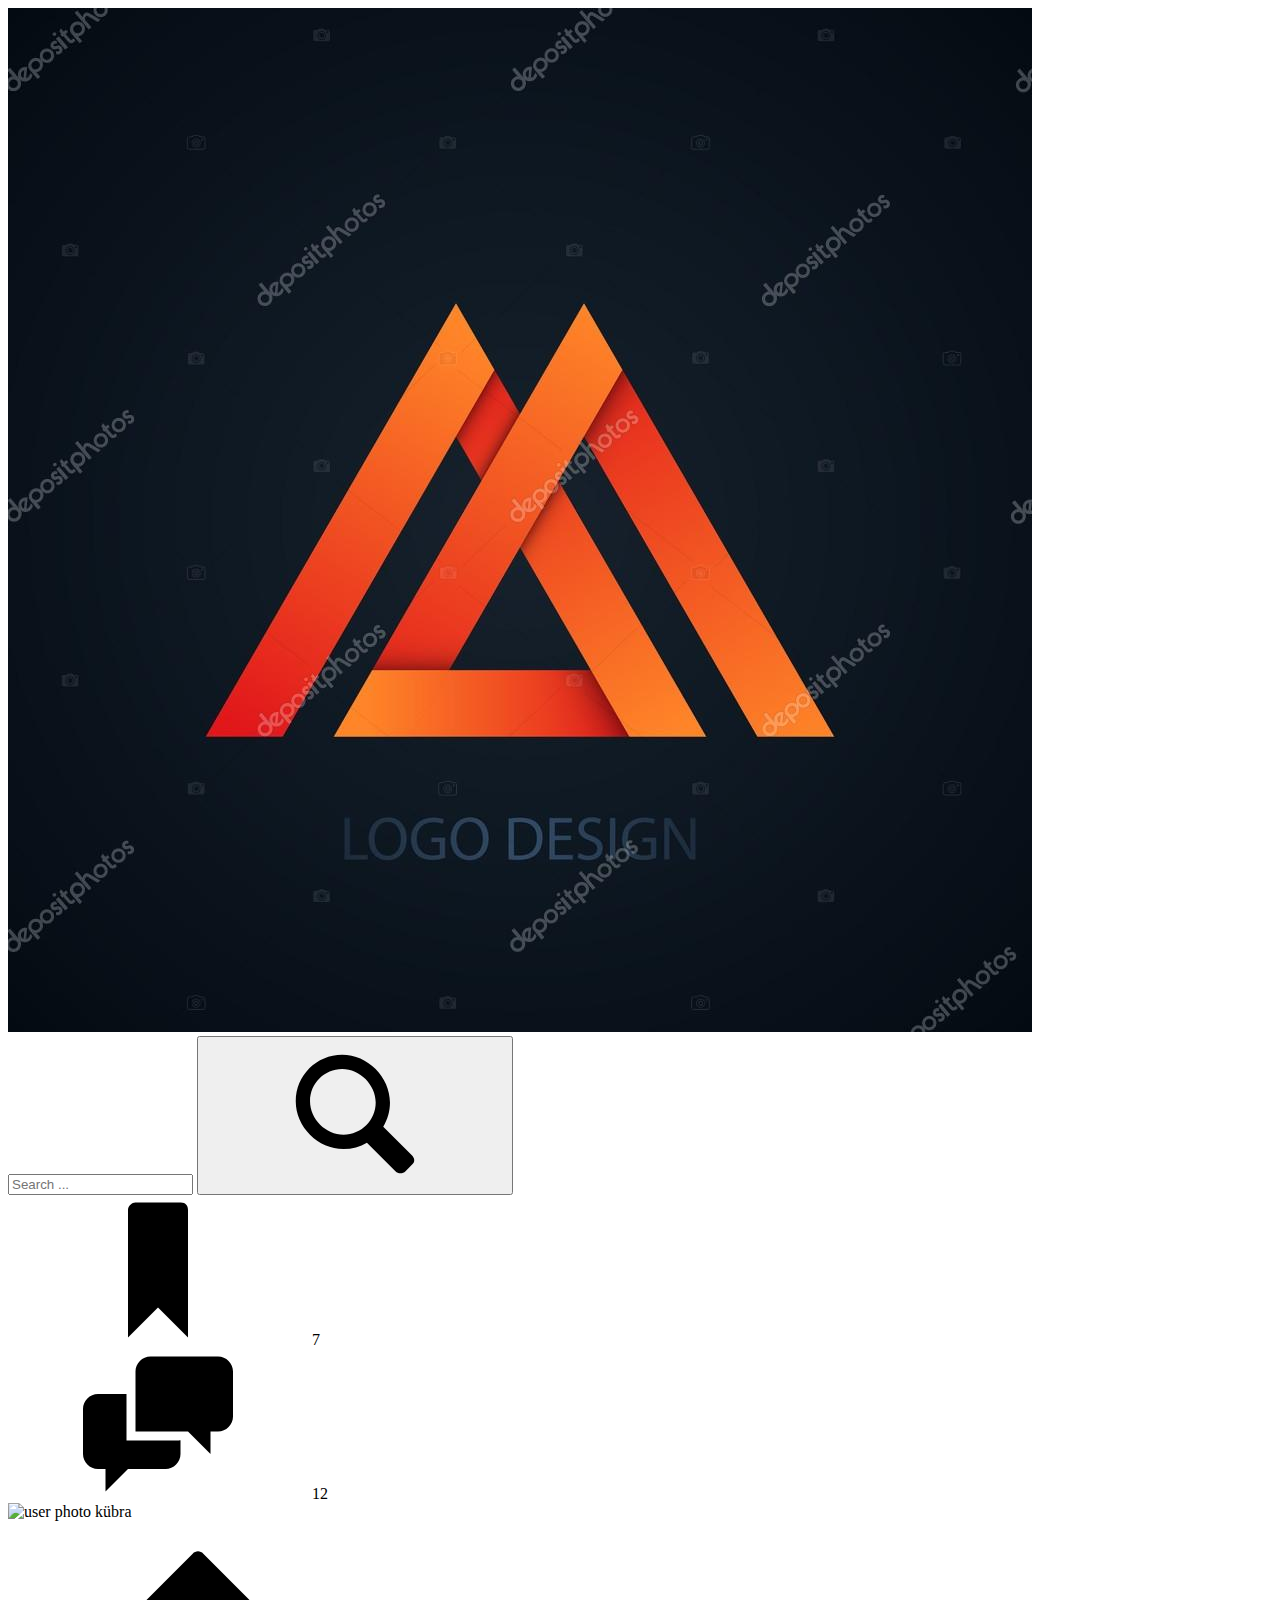
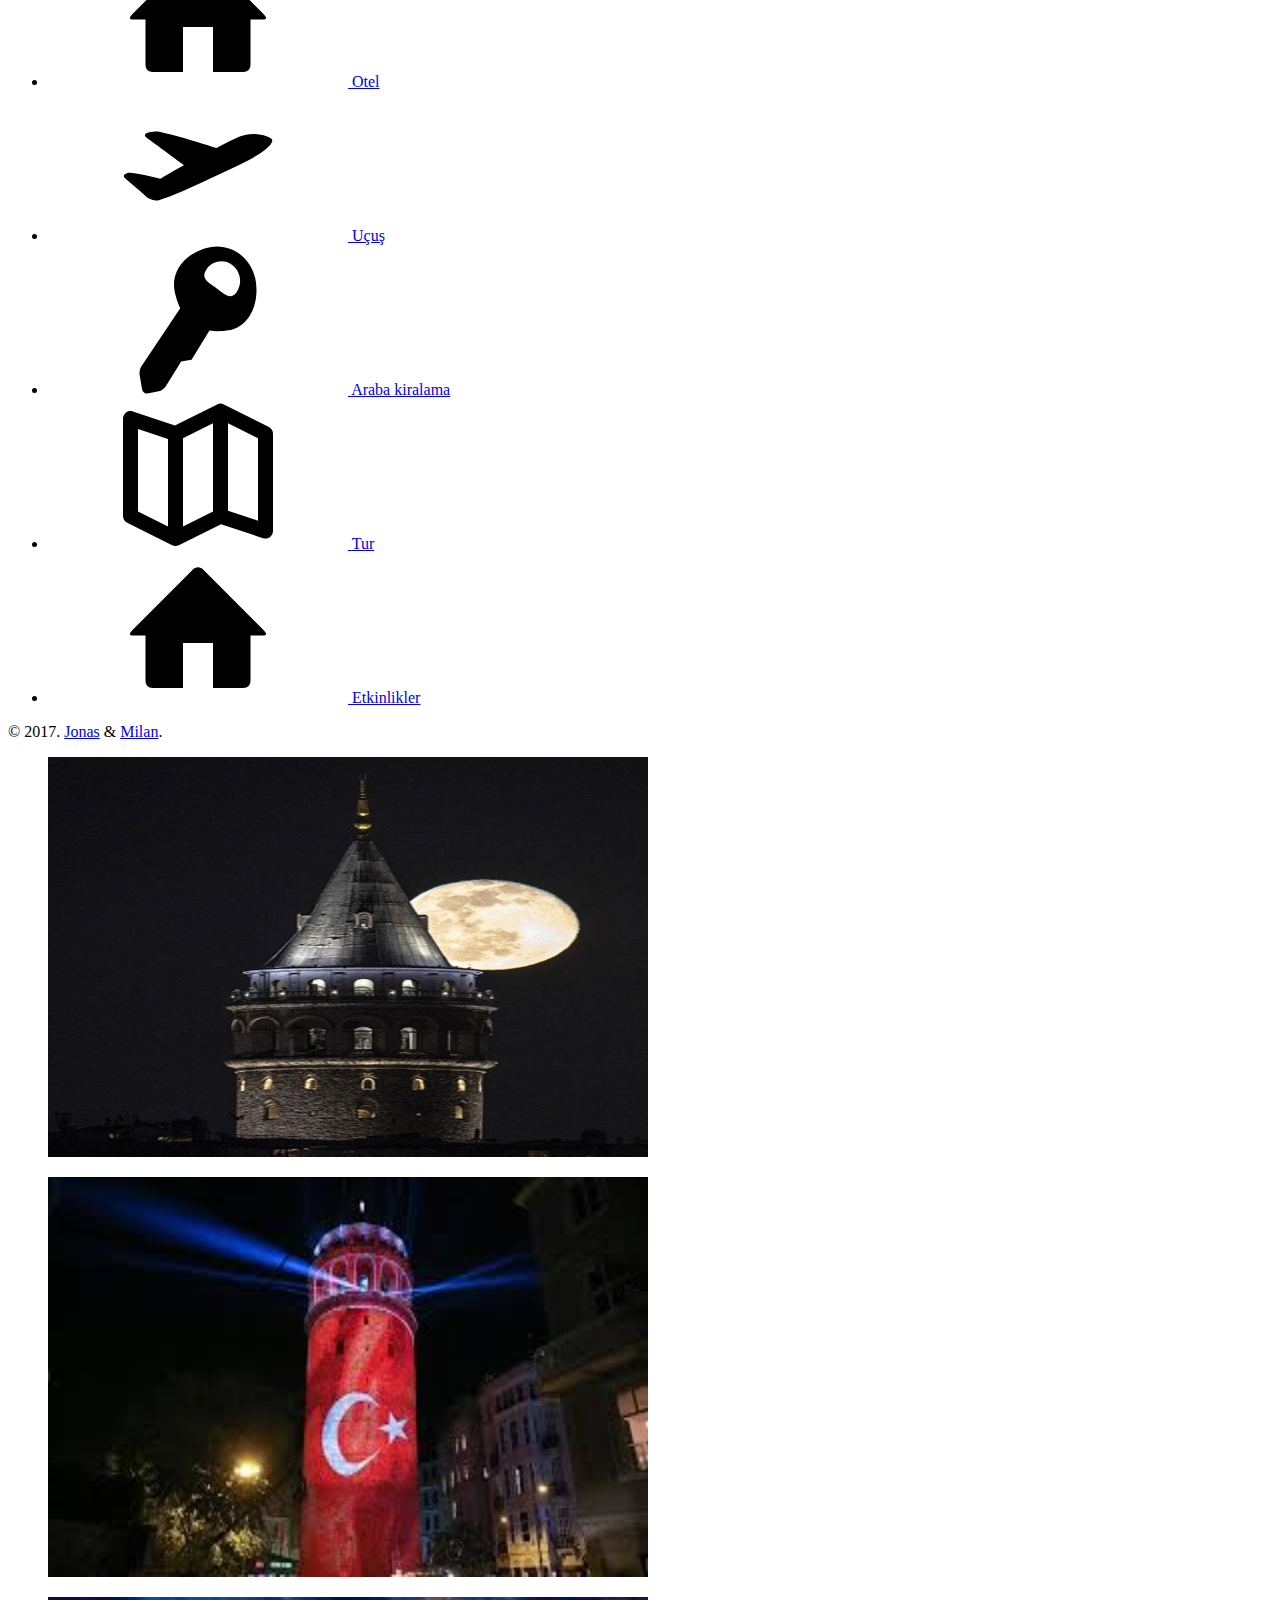
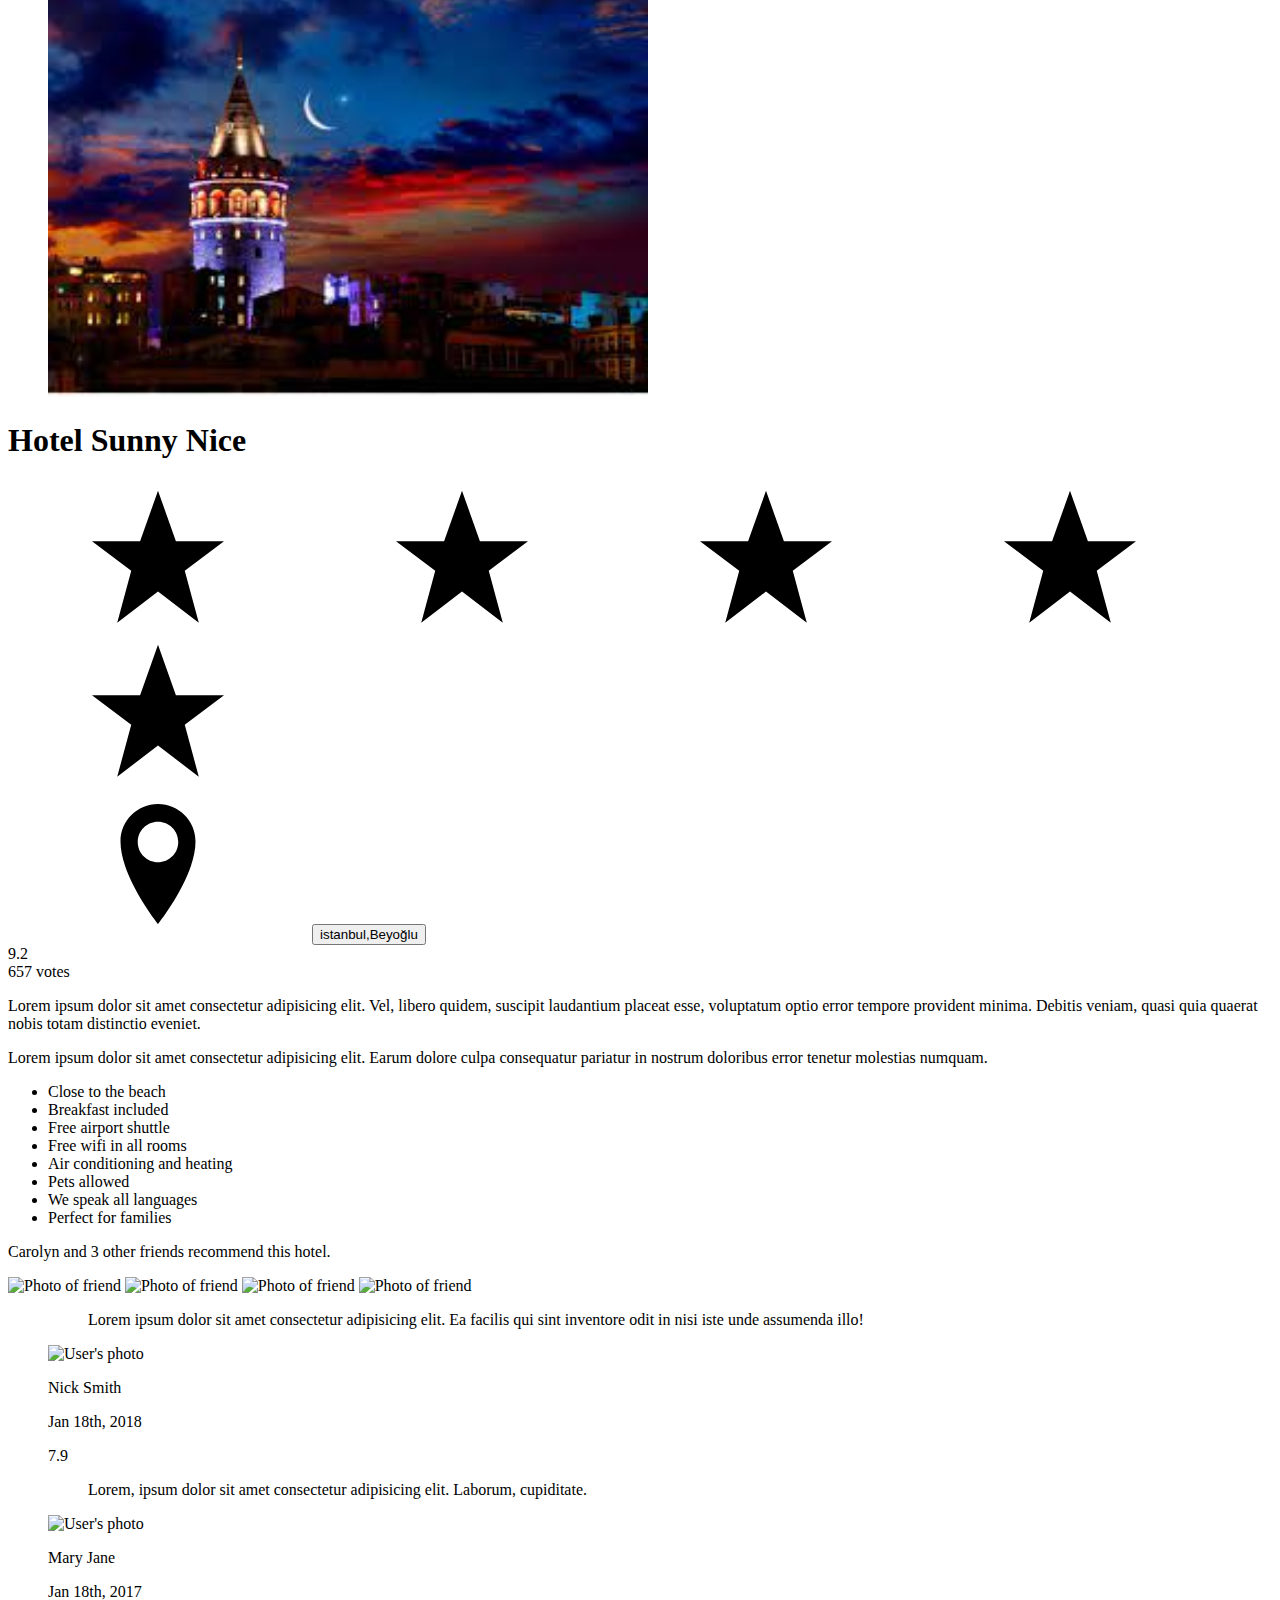
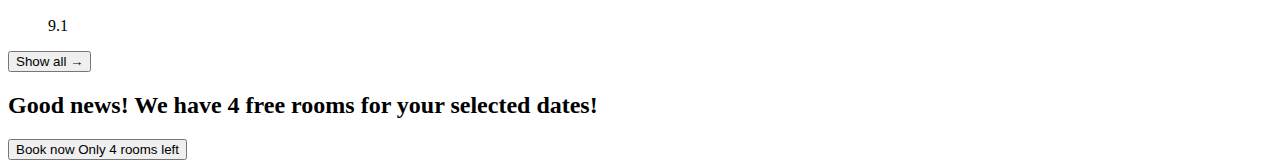
==== etkinlik (2).html @ 610f7f71 "" ====
<!DOCTYPE html>
<html lang="en">
<head>
    <meta charset="UTF-8">
    <meta name="viewport" content="width=device-width, initial-scale=1.0">
    <meta http-equiv="X-UA-Compatible" content="ie=edge">

    <link rel="shortcut icon" type="image/png" href="img/favicon.png">

    <title>Trillo Flexbox Project</title>

    <link href="https://fonts.googleapis.com/css?family=Open+Sans:300,400,600" rel="stylesheet">
    <!-- Dev Stylesheet -->
    <!-- <link rel="stylesheet" href="css/main.css"> -->

    <!-- Production Stylesheet -->
    <link rel="stylesheet" href="css/style.css">
</head>
<body>
    
    <div class="container">

        <header class="header">
            <img src="img/logo3.jpg" alt="trillo app" class="logo">

            <form action="#" class="search">
                <input type="text" class="search__input" placeholder="Search ...">
                <button class="search__button">
                    <svg class="search__icon">
                        <use xlink:href="img/sprite.svg#icon-magnifying-glass"></use>
                    </svg>
                </button>
            </form>

            <nav class="user-nav">
                <div class="user-nav__icon-box">
                    <svg class="user-nav__icon">
                        <use xlink:href="img/sprite.svg#icon-bookmark"></use>
                    </svg>
                    <span class="user-nav__notification">7</span>
                </div>
                <div class="user-nav__icon-box">
                    <svg class="user-nav__icon">
                        <use xlink:href="img/sprite.svg#icon-chat"></use>
                    </svg>
                    <span class="user-nav__notification">12</span>
                </div>

                <div class="user-nav__user">
                    <img src="img/user.jpg" alt="user photo" class="user-nav__user-photo">
                    <span class="user-nav__user-name">kübra</span>
                </div>
            </nav>
        </header>

        <div class="content">
            <nav class="sidebar">
                <ul class="side-nav">
                    <li class="side-nav__item ">
                        <a href="index.html" class="side-nav__link">
                            <svg class="side-nav__icon">
                                <use xlink:href="img/sprite.svg#icon-home"></use>
                            </svg>
                            <span>Otel</span>
                        </a>
                    </li>
                    <li class="side-nav__item">
                        <a href="ucus.html" class="side-nav__link">
                            <svg class="side-nav__icon">
                                <use xlink:href="img/sprite.svg#icon-aircraft-take-off"></use>
                            </svg>
                            <span>Uçuş</span>
                        </a>
                    </li>
                    <li class="side-nav__item">
                        <a href="kirala.html" class="side-nav__link">
                            <svg class="side-nav__icon">
                                <use xlink:href="img/sprite.svg#icon-key"></use>
                            </svg>
                            <span>Araba kiralama</span>
                        </a>
                    </li>
                    <li class="side-nav__item">
                        <a href="tur.html" class="side-nav__link">
                            <svg class="side-nav__icon">
                                <use xlink:href="img/sprite.svg#icon-map"></use>
                            </svg>
                            <span>Tur</span>
                        </a>
                    </li>
                    <li class="side-nav__item side-nav__item--active ">
                        <a href="#" class="side-nav__link">
                            <svg class="side-nav__icon">
                                <use xlink:href="img/sprite.svg#icon-home"></use>
                            </svg>
                            <span>Etkinlikler</span>
                        </a>
                    </li>
                  </ul><!-- side-nav end -->

                <div class="legal">
                    &copy; 2017. <a href="https://codingheroes.io/">Jonas</a> &amp; <a href="https://milanpetrovic.me/">Milan</a>.
                </div>
            </nav>
            <main class="main-view">
                <div class="gallery">
                    <figure class="gallery__item">
                        <img src="img/g9.jpg" alt="Hotel Photo" width="600" height="400" class="gallery__photo">
                    </figure>
                    <figure class="gallery__item">
                        <img src="img/g3.jpg" alt="Hotel Photo" width="600" height="400" class="gallery__photo">
                    </figure>
                    <figure class="gallery__item">
                        <img src="img/g2.jpg" alt="Hotel Photo" width="600" height="400" class="gallery__photo">
                    </figure>
                </div><!-- gallery end -->

                <div class="overview">
                    <h1 class="overview__heading">
                        Hotel Sunny Nice
                    </h1>

                    <div class="overview__stars">
                        <svg class="overview__icon-star">
                            <use xlink:href="img/sprite.svg#icon-star"></use>
                        </svg>
                        <svg class="overview__icon-star">
                            <use xlink:href="img/sprite.svg#icon-star"></use>
                        </svg>
                        <svg class="overview__icon-star">
                            <use xlink:href="img/sprite.svg#icon-star"></use>
                        </svg>
                        <svg class="overview__icon-star">
                            <use xlink:href="img/sprite.svg#icon-star"></use>
                        </svg>
                        <svg class="overview__icon-star">
                            <use xlink:href="img/sprite.svg#icon-star"></use>
                        </svg>
                    </div>

                    <div class="overview__location">
                        <svg class="overview__icon-location">
                            <use xlink:href="img/sprite.svg#icon-location-pin"></use>
                        </svg>
                        <button class="btn-inline">istanbul,Beyoğlu</button>
                    </div>

                    <div class="overview__rating">
                        <div class="overview__rating-average">9.2</div>
                        <div class="overview__rating-count">657 votes</div>
                    </div>
                </div> <!-- overview end -->

                <div class="detail">
                    <div class="description">
                        <p class="description__paragraph"> Lorem ipsum dolor sit amet consectetur adipisicing elit. Vel, libero quidem, suscipit laudantium placeat esse, voluptatum optio error tempore provident minima. Debitis veniam, quasi quia quaerat nobis totam distinctio eveniet.</p>

                        <p class="description__paragraph">Lorem ipsum dolor sit amet consectetur adipisicing elit. Earum dolore culpa consequatur pariatur in nostrum doloribus error tenetur molestias numquam.</p>

                        <ul class="description__list">
                            <li class="description__list-item">Close to the beach</li>
                            <li class="description__list-item">Breakfast included</li>
                            <li class="description__list-item">Free airport shuttle</li>
                            <li class="description__list-item">Free wifi in all rooms</li>
                            <li class="description__list-item">Air conditioning and heating</li>
                            <li class="description__list-item">Pets allowed</li>
                            <li class="description__list-item">We speak all languages</li>
                            <li class="description__list-item">Perfect for families</li>
                        </ul>

                        <div class="description__recommend">
                            <p class="description__recommend-count">
                                Carolyn and 3 other friends recommend this hotel.
                            </p>
                            <div class="description__recommend-friends">
                                <img src="img/user-3.jpg" alt="Photo of friend" class="description__recommend-photo">
                                <img src="img/user-4.jpg" alt="Photo of friend" class="description__recommend-photo">
                                <img src="img/user-5.jpg" alt="Photo of friend" class="description__recommend-photo">
                                <img src="img/user-6.jpg" alt="Photo of friend" class="description__recommend-photo">
                            </div>
                        </div>
                    </div>

                    <div class="user-reviews">
                        <figure class="review">
                            <blockquote class="review__text">
                                Lorem ipsum dolor sit amet consectetur adipisicing elit. Ea facilis qui sint inventore odit in nisi iste unde assumenda illo!
                            </blockquote>
                            <figcaption class="review__author">
                                <img src="img/user-1.jpg" alt="User's photo" class="review__photo">
                                <div class="review__author-box">
                                    <p class="review__author-name">Nick Smith</p>
                                    <p class="review__author-date">Jan 18th, 2018</p>
                                </div>
                                <div class="review__rating">7.9</div>
                            </figcaption>
                        </figure>

                        <figure class="review">
                            <blockquote class="review__text">
                                Lorem, ipsum dolor sit amet consectetur adipisicing elit. Laborum, cupiditate.
                            </blockquote>
                            <figcaption class="review__author">
                                <img src="img/user-2.jpg" alt="User's photo" class="review__photo">
                                <div class="review__author-box">
                                    <p class="review__author-name">Mary Jane</p>
                                    <p class="review__author-date">Jan 18th, 2017</p>
                                </div>
                                <div class="review__rating">9.1</div>
                            </figcaption>
                        </figure>

                        <button class="btn-inline">Show all <span>&rarr;</span></button>
                    </div>
                </div> <!-- detail end -->

                <div class="cta">
                    <h2 class="cta__heading">
                        Good news! We have 4 free rooms for your selected dates!
                    </h2>
                    <button class="btn">
                        <span class="btn__visible">Book now</span>
                        <span class="btn__hidden">Only 4 rooms left</span>
                    </button>
                </div>
            </main>
        </div>

    </div>

</body>
</html>
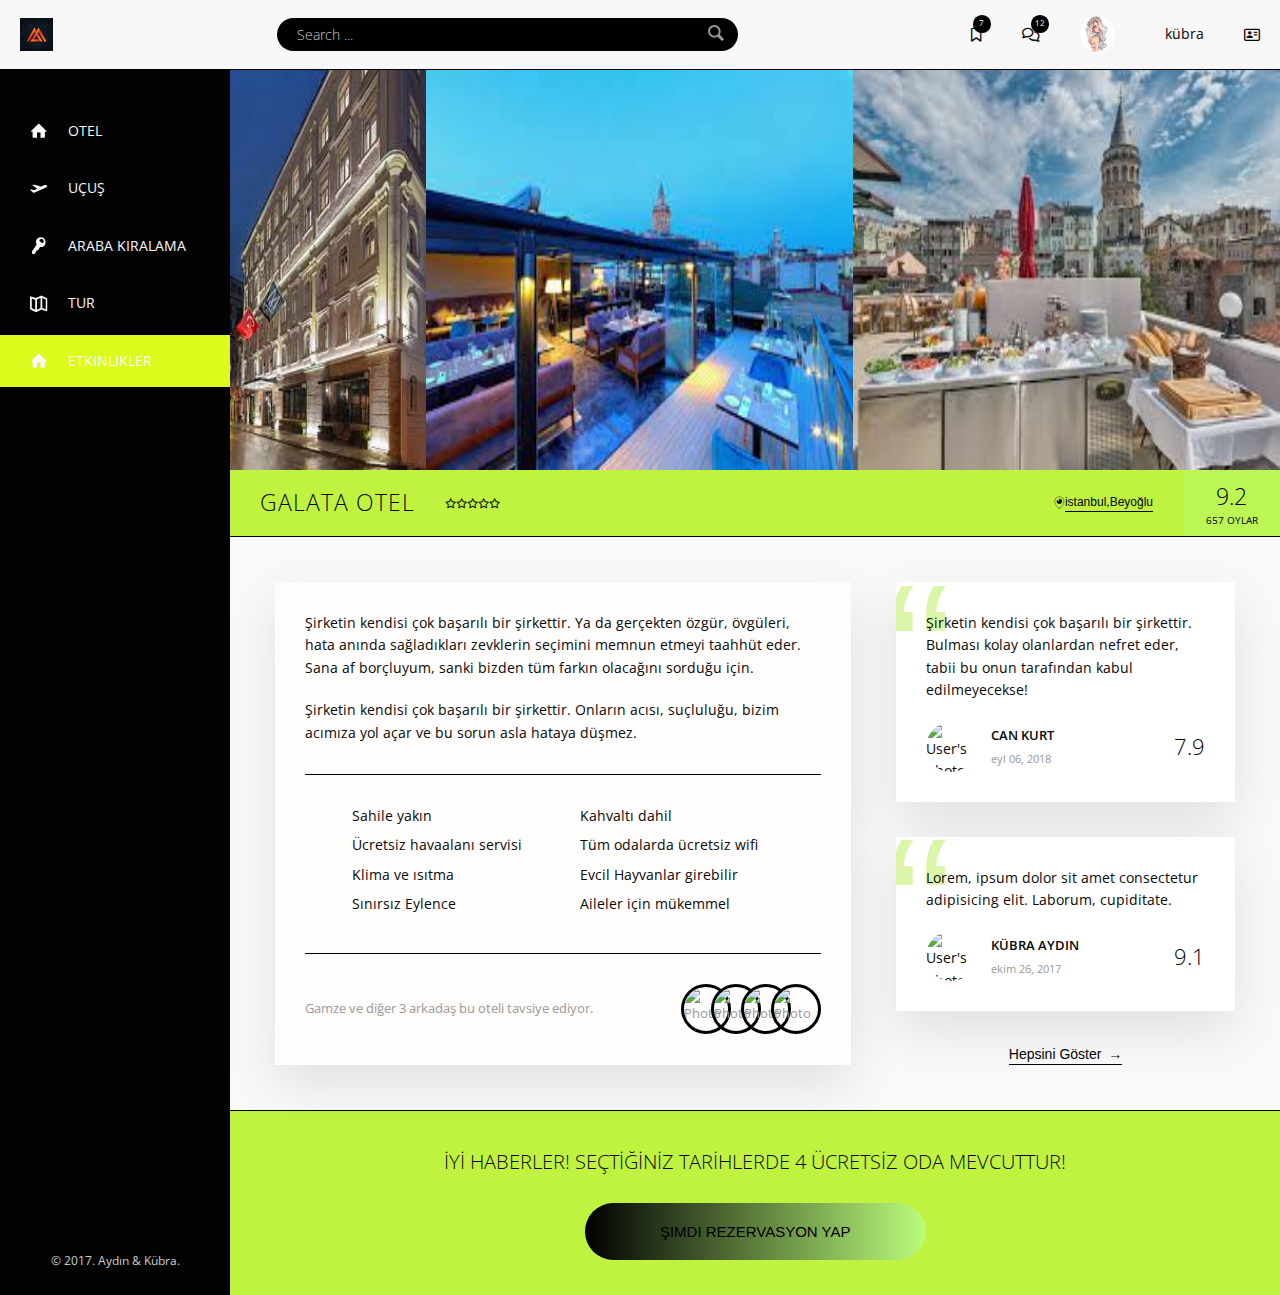
==== commit d95a69b2: "bastan yapıldı" ====
--- a/etkinlik (2).html
+++ b/etkinlik (2).html
@@ -4,6 +4,8 @@
     <meta charset="UTF-8">
     <meta name="viewport" content="width=device-width, initial-scale=1.0">
     <meta http-equiv="X-UA-Compatible" content="ie=edge">
+    <link rel="stylesheet" href="https://cdnjs.cloudflare.com/ajax/libs/font-awesome/6.1.2/css/all.min.css" />
+    <link rel="stylesheet" href="https://cdnjs.cloudflare.com/ajax/libs/font-awesome/6.1.2/css/all.min.css" />
 
     <link rel="shortcut icon" type="image/png" href="img/favicon.png">
 
@@ -32,23 +34,24 @@
                 </button>
             </form>
 
+           
             <nav class="user-nav">
                 <div class="user-nav__icon-box">
-                    <svg class="user-nav__icon">
-                        <use xlink:href="img/sprite.svg#icon-bookmark"></use>
-                    </svg>
-                    <span class="user-nav__notification">7</span>
+                    <i class="fa-regular fa-bookmark"></i>
+                      <span class="user-nav__notification">7</span>
+                    </svg>
+                   
                 </div>
                 <div class="user-nav__icon-box">
-                    <svg class="user-nav__icon">
-                        <use xlink:href="img/sprite.svg#icon-chat"></use>
-                    </svg>
-                    <span class="user-nav__notification">12</span>
-                </div>
-
-                <div class="user-nav__user">
-                    <img src="img/user.jpg" alt="user photo" class="user-nav__user-photo">
-                    <span class="user-nav__user-name">kübra</span>
+                    <i class="fa-regular fa-comments"></i>
+                       <span class="user-nav__notification">12</span>
+                    </svg>
+                    
+                </div>
+
+                
+                    <img src="img/r55.jpg" alt="user photo" class="user-nav__user-photo">
+                    <span class="user-nav__user-name">kübra</span> <i class="fa-regular fa-address-card"></i>
                 </div>
             </nav>
         </header>
@@ -99,78 +102,73 @@
                   </ul><!-- side-nav end -->
 
                 <div class="legal">
-                    &copy; 2017. <a href="https://codingheroes.io/">Jonas</a> &amp; <a href="https://milanpetrovic.me/">Milan</a>.
+                    &copy; 2017. <a href="https://codingheroes.io/">Aydın</a> &amp; <a href="https://milanpetrovic.me/">Kübra</a>.
                 </div>
             </nav>
             <main class="main-view">
                 <div class="gallery">
                     <figure class="gallery__item">
-                        <img src="img/g9.jpg" alt="Hotel Photo" width="600" height="400" class="gallery__photo">
+                        <img src="img/p2.jpg" alt="Hotel Photo" width="600" height="400" class="gallery__photo">
                     </figure>
                     <figure class="gallery__item">
-                        <img src="img/g3.jpg" alt="Hotel Photo" width="600" height="400" class="gallery__photo">
+                        <img src="img/p3.jpg" alt="Hotel Photo" width="600" height="400" class="gallery__photo">
                     </figure>
                     <figure class="gallery__item">
-                        <img src="img/g2.jpg" alt="Hotel Photo" width="600" height="400" class="gallery__photo">
+                        <img src="img/p5.jpg" alt="Hotel Photo" width="600" height="400" class="gallery__photo">
                     </figure>
                 </div><!-- gallery end -->
 
                 <div class="overview">
                     <h1 class="overview__heading">
-                        Hotel Sunny Nice
+                      Galata Otel
                     </h1>
 
                     <div class="overview__stars">
-                        <svg class="overview__icon-star">
-                            <use xlink:href="img/sprite.svg#icon-star"></use>
-                        </svg>
-                        <svg class="overview__icon-star">
-                            <use xlink:href="img/sprite.svg#icon-star"></use>
-                        </svg>
-                        <svg class="overview__icon-star">
-                            <use xlink:href="img/sprite.svg#icon-star"></use>
-                        </svg>
-                        <svg class="overview__icon-star">
-                            <use xlink:href="img/sprite.svg#icon-star"></use>
-                        </svg>
-                        <svg class="overview__icon-star">
-                            <use xlink:href="img/sprite.svg#icon-star"></use>
-                        </svg>
-                    </div>
-
-                    <div class="overview__location">
-                        <svg class="overview__icon-location">
-                            <use xlink:href="img/sprite.svg#icon-location-pin"></use>
-                        </svg>
+                        <use class="fa-regular fa-star"></use>
+                    </svg>
+                        <use class="fa-regular fa-star"></use>
+                    </svg>
+                        <use class="fa-regular fa-star"></use>
+                    </svg>
+                        <use class="fa-regular fa-star"></use>
+                    </svg>
+                     <use class="fa-regular fa-star"></use>
+                    </svg>
+                </div>
+                
+                <div class="overview__location">
+                    <i class="fa-brands fa-periscope"></i>
+                        <use xlink:href="img/sprite.svg#icon-location-pin"></use>
+                </svg>
                         <button class="btn-inline">istanbul,Beyoğlu</button>
                     </div>
 
                     <div class="overview__rating">
                         <div class="overview__rating-average">9.2</div>
-                        <div class="overview__rating-count">657 votes</div>
+                        <div class="overview__rating-count">657 Oylar</div>
                     </div>
                 </div> <!-- overview end -->
 
                 <div class="detail">
                     <div class="description">
-                        <p class="description__paragraph"> Lorem ipsum dolor sit amet consectetur adipisicing elit. Vel, libero quidem, suscipit laudantium placeat esse, voluptatum optio error tempore provident minima. Debitis veniam, quasi quia quaerat nobis totam distinctio eveniet.</p>
-
-                        <p class="description__paragraph">Lorem ipsum dolor sit amet consectetur adipisicing elit. Earum dolore culpa consequatur pariatur in nostrum doloribus error tenetur molestias numquam.</p>
+                        <p class="description__paragraph"> Şirketin kendisi çok başarılı bir şirkettir. Ya da gerçekten özgür, övgüleri, hata anında sağladıkları zevklerin seçimini memnun etmeyi taahhüt eder. Sana af borçluyum, sanki bizden tüm farkın olacağını sorduğu için.
+
+                        <p class="description__paragraph">Şirketin kendisi çok başarılı bir şirkettir. Onların acısı, suçluluğu, bizim acımıza yol açar ve bu sorun asla hataya düşmez.</p>
 
                         <ul class="description__list">
-                            <li class="description__list-item">Close to the beach</li>
-                            <li class="description__list-item">Breakfast included</li>
-                            <li class="description__list-item">Free airport shuttle</li>
-                            <li class="description__list-item">Free wifi in all rooms</li>
-                            <li class="description__list-item">Air conditioning and heating</li>
-                            <li class="description__list-item">Pets allowed</li>
-                            <li class="description__list-item">We speak all languages</li>
-                            <li class="description__list-item">Perfect for families</li>
+                            <li class="description__list-item">Sahile yakın</li>
+                            <li class="description__list-item">Kahvaltı dahil</li>
+                            <li class="description__list-item">Ücretsiz havaalanı servisi</li>
+                            <li class="description__list-item">Tüm odalarda ücretsiz wifi</li>
+                            <li class="description__list-item">Klima ve ısıtma</li>
+                            <li class="description__list-item">Evcil Hayvanlar girebilir</li>
+                            <li class="description__list-item">Sınırsız Eylence</li>
+                            <li class="description__list-item">Aileler için mükemmel</li>
                         </ul>
 
                         <div class="description__recommend">
                             <p class="description__recommend-count">
-                                Carolyn and 3 other friends recommend this hotel.
+                                Gamze ve diğer 3 arkadaş bu oteli tavsiye ediyor.
                             </p>
                             <div class="description__recommend-friends">
                                 <img src="img/user-3.jpg" alt="Photo of friend" class="description__recommend-photo">
@@ -184,13 +182,13 @@
                     <div class="user-reviews">
                         <figure class="review">
                             <blockquote class="review__text">
-                                Lorem ipsum dolor sit amet consectetur adipisicing elit. Ea facilis qui sint inventore odit in nisi iste unde assumenda illo!
+                                Şirketin kendisi çok başarılı bir şirkettir. Bulması kolay olanlardan nefret eder, tabii bu onun tarafından kabul edilmeyecekse!  
                             </blockquote>
                             <figcaption class="review__author">
                                 <img src="img/user-1.jpg" alt="User's photo" class="review__photo">
                                 <div class="review__author-box">
-                                    <p class="review__author-name">Nick Smith</p>
-                                    <p class="review__author-date">Jan 18th, 2018</p>
+                                    <p class="review__author-name">Can Kurt</p>
+                                    <p class="review__author-date">eyl 06, 2018</p>
                                 </div>
                                 <div class="review__rating">7.9</div>
                             </figcaption>
@@ -203,24 +201,24 @@
                             <figcaption class="review__author">
                                 <img src="img/user-2.jpg" alt="User's photo" class="review__photo">
                                 <div class="review__author-box">
-                                    <p class="review__author-name">Mary Jane</p>
-                                    <p class="review__author-date">Jan 18th, 2017</p>
+                                    <p class="review__author-name">Kübra Aydın</p>
+                                    <p class="review__author-date">ekim 26, 2017</p>
                                 </div>
                                 <div class="review__rating">9.1</div>
                             </figcaption>
                         </figure>
 
-                        <button class="btn-inline">Show all <span>&rarr;</span></button>
+                        <button class="btn-inline">Hepsini Göster <span>&rarr;</span></button>
                     </div>
                 </div> <!-- detail end -->
 
                 <div class="cta">
                     <h2 class="cta__heading">
-                        Good news! We have 4 free rooms for your selected dates!
+                        İYİ HABERLER! SEÇTİĞİNİZ TARİHLERDE 4 ÜCRETSİZ ODA MEVCUTTUR!
                     </h2>
                     <button class="btn">
-                        <span class="btn__visible">Book now</span>
-                        <span class="btn__hidden">Only 4 rooms left</span>
+                        <span class="btn__visible">Şimdi rezervasyon yap</span>
+                        <span class="btn__hidden">Sadece 4 oda kaldı</span>
                     </button>
                 </div>
             </main>
--- a/css/style.css
+++ b/css/style.css
@@ -0,0 +1 @@
+@-webkit-keyframes pulsate{0%{-webkit-transform:scale(1);transform:scale(1);-webkit-box-shadow:none;box-shadow:none}50%{-webkit-transform:scale(1.05);transform:scale(1.05);-webkit-box-shadow:0 1rem 4rem rgb(245, 153, 153);box-shadow:0 1rem 4rem rgba(0, 0, 0, 0.981)}100%{-webkit-transform:scale(1);transform:scale(1);-webkit-box-shadow:none;box-shadow:none}}@keyframes pulsate{0%{-webkit-transform:scale(1);transform:scale(1);-webkit-box-shadow:none;box-shadow:none}50%{-webkit-transform:scale(1.05);transform:scale(1.05);-webkit-box-shadow:0 1rem 4rem rgb(221, 133, 133);box-shadow:0 1rem 4rem rgba(237, 118, 172, 0.25)}100%{-webkit-transform:scale(1);transform:scale(1);-webkit-box-shadow:none;box-shadow:none}}*,*:before,*:after{-webkit-box-sizing:inherit;box-sizing:inherit;padding:0;margin:0}html{-webkit-box-sizing:border-box;box-sizing:border-box;font-size:62.5%}@media only screen and (max-width: 68.75em){html{font-size:50%}}body{font-family:'Open Sans', sans-serif;font-weight:400;line-height:1.6;color:rgb(8, 8, 8);background-image:-webkit-gradient(linear, left top, right bottom, from(rgb(0, 0, 0)), to(#c4fe59));background-image:linear-gradient(to right bottom, rgba(0, 0, 0, 0.655) #000000c3);background-size:cover;background-repeat:no-repeat;min-height:100vh}.btn-inline{border:none;color:#040404;font-size:inherit;border-bottom:1px solid currentColor;padding-bottom:2px;display:inline-block;background-color:transparent;cursor:pointer;-webkit-transition:all .2s ease-out;transition:all .2s ease-out}.btn-inline span{margin-left:3px;-webkit-transition:margin-left .2s ease-out;transition:margin-left .2s ease-out}.btn-inline:hover{color:rgb(249, 249, 38)}.btn-inline:hover span{margin-left:8px}.btn-inline:focus{outline:none;-webkit-animation:pulsate 1s infinite;animation:pulsate 1s infinite}.btn{font-size:1.5rem;font-weight:300;text-transform:uppercase;border-radius:10rem;border:none;background-image:-webkit-gradient(linear, left top, right top, from(rgb(225, 243, 63)), to(#d7fe4b));background-image:linear-gradient(to right, rgb(0, 0, 0), #bbfd7a);color:rgb(0, 0, 0);position:relative;overflow:hidden;cursor:pointer}.btn>*{display:inline-block;height:100%;width:100%;-webkit-transition:all .2s ease-out;transition:all .2s ease-out}.btn__visible{padding:2rem 7.5rem}.btn__hidden{padding:2rem 0;position:absolute;left:0;top:-100%}.btn:hover{background-image:-webkit-gradient(linear, right top, left top, from(rgb(236, 255, 67)), to(#d8f119));background-image:linear-gradient(to left, rgb(0, 0, 0), #b5f154)}.btn:hover .btn__visible{-webkit-transform:translateY(100%);transform:translateY(100%)}.btn:hover .btn__hidden{top:0}.btn:focus{outline:none;-webkit-animation:pulsate 1s infinite;animation:pulsate 1s infinite}.cta{padding:3.5rem 0;text-align:center}@media only screen and (max-width: 56.25em){.cta{padding:2.5rem 0}}.cta__heading{font-size:2rem;font-weight:300;text-transform:uppercase;margin-bottom:2.5rem}.description{background-color:rgb(255, 252, 252);-webkit-box-shadow:0 2rem 5rem rgb(229, 112, 233);box-shadow:0 2rem 5rem rgba(0, 0, 0, 0.1);padding:3rem;-webkit-box-flex:0;-ms-flex:0 0 60%;flex:0 0 60%;margin-right:4.5rem;font-size:1.4rem}@media only screen and (max-width: 56.25em){.description{padding:2rem;margin-right:3rem}}@media only screen and (max-width: 37.5em){.description{margin-right:0;margin-bottom:3rem}}.description__paragraph:not(:last-of-type){margin-bottom:2rem}.description__list{list-style:none;margin:3rem 0;padding:3rem;border-top:1px solid #000000;border-bottom:1px solid #000000;display:-webkit-box;display:-ms-flexbox;display:flex;-ms-flex-wrap:wrap;flex-wrap:wrap}.description__list-item{-webkit-box-flex:0;-ms-flex:0 0 50%;flex:0 0 50%;margin-bottom:.7rem}@media only screen and (max-width: 31.25em){.description__list-item{-webkit-box-flex:0;-ms-flex:0 0 100%;flex:0 0 100%}}.description__list-item::before{content:"";display:inline-block;height:1rem;width:1rem;margin-right:.7rem;background-image:url(../img/chevron-thin-right.svg);background-size:cover}@supports (-webkit-mask-image: url()) or (mask-image: url()){.description__list-item::before{background-color:#e7fb34;-webkit-mask-image:url(../img/chevron-thin-right.svg);-webkit-mask-size:cover;mask-image:url(../img/chevron-thin-right.svg);mask-size:cover;background-image:none}}.description__recommend{font-size:1.3rem;color:#999;display:-webkit-box;display:-ms-flexbox;display:flex;-webkit-box-align:center;-ms-flex-align:center;align-items:center}.description__recommend-count{margin-right:auto}.description__recommend-friends{display:-webkit-box;display:-ms-flexbox;display:flex}.description__recommend-photo{height:5rem;width:5rem;border-radius:50%;border:3px solid rgb(0, 0, 0)}.description__recommend-photo:not(:last-child){margin-right:-2rem}.gallery{display:-webkit-box;display:-ms-flexbox;display:flex}.gallery__photo{width:100%;display:block}.legal{font-size:1.2rem;text-align:center;padding:2.5rem}@media only screen and (max-width: 56.25em){.legal{display:none}}.legal,.legal a{color:#ccc}.legal a{display:inline-block;text-decoration:none;-webkit-transition:.2s all ease-out;transition:.2s all ease-out}.legal a:hover{color:rgb(220, 123, 239)}.logo{height:3.25rem;margin-left:2rem}.overview{display:-webkit-box;display:-ms-flexbox;display:flex;-webkit-box-align:center;-ms-flex-align:center;align-items:center;border-bottom:1px solid #000000}.overview__heading{font-size:2.25rem;text-transform:uppercase;font-weight:300;letter-spacing:1px;padding:1.5rem 3rem}@media only screen and (max-width: 37.5em){.overview__heading{font-size:1.8rem;padding:1.25rem 2rem}}.overview__stars{margin-right:auto;display:-webkit-box;display:-ms-flexbox;display:flex}.overview__icon-star,.overview__icon-location{width:1.75rem;height:1.75rem;fill:#000000}.overview__location{font-size:1.2rem;display:-webkit-box;display:-ms-flexbox;display:flex;-webkit-box-align:center;-ms-flex-align:center;align-items:center}.overview__icon-location{margin-right:.5rem}.overview__rating{background-color:#bbf655;color:rgb(0, 0, 0);-ms-flex-item-align:stretch;align-self:stretch;margin-left:3rem;padding:0 2.25rem;display:-webkit-box;display:-ms-flexbox;display:flex;-webkit-box-orient:vertical;-webkit-box-direction:normal;-ms-flex-direction:column;flex-direction:column;-webkit-box-pack:center;-ms-flex-pack:center;justify-content:center;-webkit-box-align:center;-ms-flex-align:center;align-items:center}@media only screen and (max-width: 37.5em){.overview__rating{padding:0 1.5rem}}.overview__rating-average{font-size:2.25rem;font-weight:300;margin-bottom:-3px}@media only screen and (max-width: 37.5em){.overview__rating-average{font-size:1.8rem}}.overview__rating-count{font-size:1rem;text-transform:uppercase}@media only screen and (max-width: 37.5em){.overview__rating-count{font-size:.8rem}}.search{-webkit-box-flex:0;-ms-flex:0 0 40%;flex:0 0 40%;display:-webkit-box;display:-ms-flexbox;display:flex;-webkit-box-align:center;-ms-flex-align:center;align-items:center;-webkit-box-pack:center;-ms-flex-pack:center;justify-content:center}@media only screen and (max-width: 31.25em){.search{-webkit-box-ordinal-group:2;-ms-flex-order:1;order:1;-webkit-box-flex:0;-ms-flex:0 0 100%;flex:0 0 100%;background-color:#000000}}.search__input{font-family:inherit;font-size:inherit;color:inherit;background-color:#000000;border:none;padding:.7rem 2rem;border-radius:10rem;width:90%;margin-right:-3.25rem;-webkit-transition:all .2s ease-out;transition:all .2s ease-out}.search__input:focus{outline:none;width:100%;background-color:#d37979}.search__input::-webkit-input-placeholder{font-weight:100;color:#ccc}.search__input:focus+.search__button{background-color:#f0eeee}.search__button{border:none;background-color:#000000}.search__button:focus{outline:none}.search__button:active{-webkit-transform:translateY(2px);transform:translateY(2px)}.search__icon{height:2rem;width:2rem;fill:#999}.side-nav{font-size:1.4rem;list-style:none;margin-top:3.5rem}@media only screen and (max-width: 56.25em){.side-nav{display:-webkit-box;display:-ms-flexbox;display:flex;margin:0}}.side-nav__item{position:relative}@media only screen and (max-width: 56.25em){.side-nav__item{-webkit-box-flex:1;-ms-flex:1;flex:1}}.side-nav__item:not(:last-child){margin-bottom:.5rem}@media only screen and (max-width: 56.25em){.side-nav__item:not(:last-child){margin-bottom:0}}.side-nav__item::before{content:"";position:absolute;top:0;left:0;height:100%;width:3px;background-color:#dcfa1c;-webkit-transform:scaleY(0);transform:scaleY(0);-webkit-transition:width 0.4s cubic-bezier(1, 0, 0, 1) 0.2s,background-color 0.1s,-webkit-transform 0.2s ease-in;transition:width 0.4s cubic-bezier(1, 0, 0, 1) 0.2s,background-color 0.1s,-webkit-transform 0.2s ease-in;transition:transform 0.2s ease-in,width 0.4s cubic-bezier(1, 0, 0, 1) 0.2s,background-color 0.1s;transition:transform 0.2s ease-in,width 0.4s cubic-bezier(1, 0, 0, 1) 0.2s,background-color 0.1s,-webkit-transform 0.2s ease-in}.side-nav__item:hover::before,.side-nav__item--active::before{-webkit-transform:scaleY(1);transform:scaleY(1);width:100%}.side-nav__item:active::before{background-color:#e2f934}.side-nav__link:link,.side-nav__link:visited{color:#faf9f9;text-decoration:none;text-transform:uppercase;display:-webkit-box;display:-ms-flexbox;display:flex;-webkit-box-align:center;-ms-flex-align:center;align-items:center;padding:1.5rem 3rem;position:relative;z-index:20}@media only screen and (max-width: 56.25em){.side-nav__link:link,.side-nav__link:visited{-webkit-box-pack:center;-ms-flex-pack:center;justify-content:center;padding:2rem}}@media only screen and (max-width: 37.5em){.side-nav__link:link,.side-nav__link:visited{-webkit-box-orient:vertical;-webkit-box-direction:normal;-ms-flex-direction:column;flex-direction:column;padding:1.5rem .5rem}}.side-nav__icon{width:1.75rem;height:1.75rem;margin-right:2rem;fill:#faf9f9}@media only screen and (max-width: 37.5em){.side-nav__icon{width:1.5rem;height:1.5rem;margin-right:0;margin-bottom:.5rem}}.user-nav{-ms-flex-item-align:stretch;align-self:stretch;display:-webkit-box;display:-ms-flexbox;display:flex;-webkit-box-align:center;-ms-flex-align:center;align-items:center}.user-nav>*{padding:0 2rem;cursor:pointer;height:100%;display:-webkit-box;display:-ms-flexbox;display:flex;-webkit-box-align:center;-ms-flex-align:center;align-items:center}.user-nav>*:hover{background-color:#fbfbfb}.user-nav__icon-box{position:relative}.user-nav__icon{height:2.25rem;width:2.25rem;fill:rgb(0, 0, 0)}.user-nav__notification{font-size:.8rem;height:1.75rem;width:1.75rem;border-radius:50%;background-color:#000000;color:#fff;position:absolute;top:1.5rem;right:1.1rem;display:-webkit-box;display:-ms-flexbox;display:flex;-webkit-box-pack:center;-ms-flex-pack:center;justify-content:center;-webkit-box-align:center;-ms-flex-align:center;align-items:center}.user-nav__user-photo{height:3.75rem;border-radius:50%;margin-right:1rem}.user-reviews{-webkit-box-flex:1;-ms-flex:1;flex:1;font-size:1.4rem;display:-webkit-box;display:-ms-flexbox;display:flex;-webkit-box-orient:vertical;-webkit-box-direction:normal;-ms-flex-direction:column;flex-direction:column;-webkit-box-align:center;-ms-flex-align:center;align-items:center}.review{background-color:#fff;-webkit-box-shadow:0 2rem 5rem rgba(194, 255, 25, 0.1);box-shadow:0 2rem 5rem rgba(0,0,0,0.1);padding:3rem;margin-bottom:3.5rem;position:relative;overflow:hidden}@media only screen and (max-width: 56.25em){.review{padding:2rem;margin-bottom:3rem}}.review::before{content:"\201C";position:absolute;top:-2.75rem;left:-1rem;font-size:20rem;font-family:sans-serif;line-height:1;color:#dcf6a9;z-index:1}.review__text{margin-bottom:2rem;position:relative;z-index:5}.review__author{display:-webkit-box;display:-ms-flexbox;display:flex;-webkit-box-align:center;-ms-flex-align:center;align-items:center}.review__author-box{margin-right:auto}.review__author-name{font-size:1.3rem;text-transform:uppercase;font-weight:600;margin-bottom:.4rem}.review__author-date{font-size:1.1rem;color:#999}.review__photo{height:5rem;width:5rem;border-radius:50%;margin-right:1.5rem}.review__rating{color:#020202;font-size:2.2rem;font-weight:300}.container{max-width:130rem;margin:8rem auto;background-color:#faf9f9;-webkit-box-shadow:0 2rem 6rem rgba(241, 252, 36, 0.3);box-shadow:0 2rem 6rem rgba(0,0,0,0.3)}@media only screen and (max-width: 81.25em){.container{margin:0;max-width:100%;width:100%}}.content{display:-webkit-box;display:-ms-flexbox;display:flex}@media only screen and (max-width: 56.25em){.content{-webkit-box-orient:vertical;-webkit-box-direction:normal;-ms-flex-direction:column;flex-direction:column}}.header{font-size:1.4rem;height:7rem;background-color:rgb(247, 247, 247);border-bottom:1px solid #000000;display:-webkit-box;display:-ms-flexbox;display:flex;-webkit-box-pack:justify;-ms-flex-pack:justify;justify-content:space-between;-webkit-box-align:center;-ms-flex-align:center;align-items:center}@media only screen and (max-width: 31.25em){.header{-ms-flex-wrap:wrap;flex-wrap:wrap;height:12rem;-ms-flex-line-pack:distribute;align-content:space-around}}.main-view{background-color:rgb(192, 243, 63);-webkit-box-flex:1;-ms-flex:1;flex:1}.detail{display:-webkit-box;display:-ms-flexbox;display:flex;padding:4.5rem;background-color:#faf9f9;border-bottom:1px solid #000000}@media only screen and (max-width: 56.25em){.detail{padding:3rem}}@media only screen and (max-width: 37.5em){.detail{-webkit-box-orient:vertical;-webkit-box-direction:normal;-ms-flex-direction:column;flex-direction:column}}.sidebar{background-color:rgb(3, 3, 3);-webkit-box-flex:0;-ms-flex:0 0 18%;flex:0 0 18%;display:-webkit-box;display:-ms-flexbox;display:flex;-webkit-box-orient:vertical;-webkit-box-direction:normal;-ms-flex-direction:column;flex-direction:column;-webkit-box-pack:justify;-ms-flex-pack:justify;justify-content:space-between}
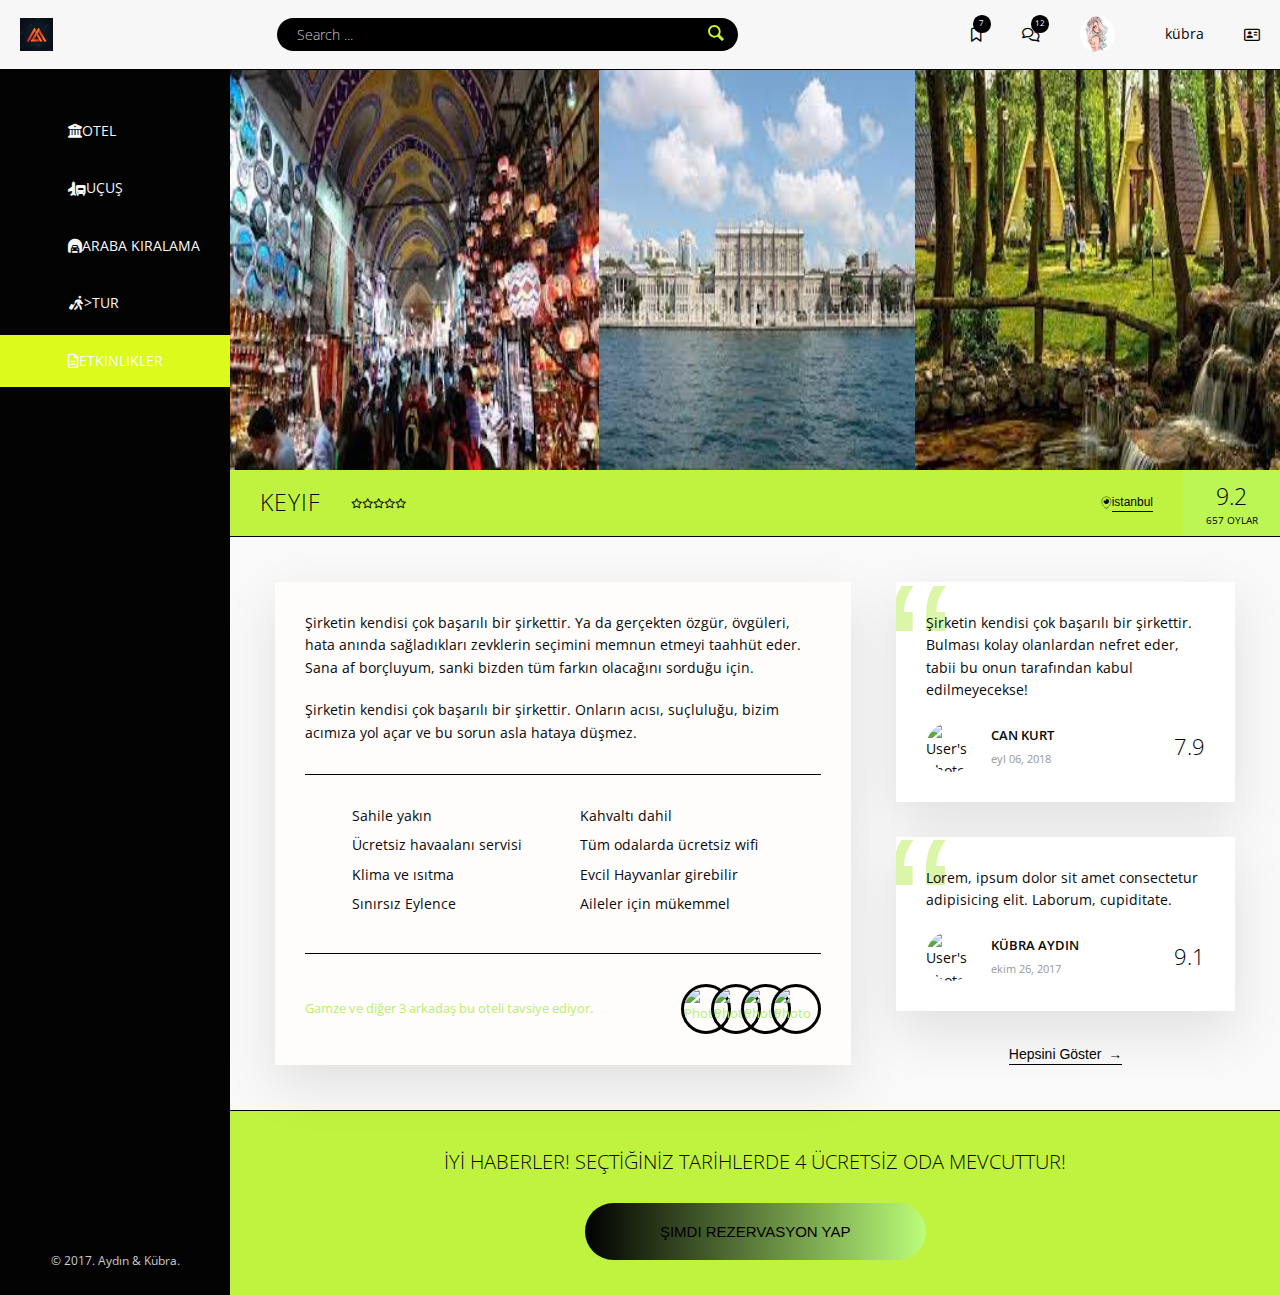
==== commit 5877b841: "sayfalar güncellendi" ====
--- a/etkinlik (2).html
+++ b/etkinlik (2).html
@@ -59,43 +59,42 @@
         <div class="content">
             <nav class="sidebar">
                 <ul class="side-nav">
-                    <li class="side-nav__item ">
+                    <li class="side-nav__item">
                         <a href="index.html" class="side-nav__link">
-                            <svg class="side-nav__icon">
-                                <use xlink:href="img/sprite.svg#icon-home"></use>
-                            </svg>
+                            <div class="side-nav__icon"></div>
+                                <i class="fa-solid fa-building-columns"></i>
+                            
                             <span>Otel</span>
                         </a>
                     </li>
                     <li class="side-nav__item">
                         <a href="ucus.html" class="side-nav__link">
-                            <svg class="side-nav__icon">
-                                <use xlink:href="img/sprite.svg#icon-aircraft-take-off"></use>
-                            </svg>
+                            <div class="side-nav__icon"></div>
+                            <i class="fa-solid fa-truck-plane"></i>
+                            
                             <span>Uçuş</span>
                         </a>
                     </li>
                     <li class="side-nav__item">
                         <a href="kirala.html" class="side-nav__link">
-                            <svg class="side-nav__icon">
-                                <use xlink:href="img/sprite.svg#icon-key"></use>
-                            </svg>
+                            <div class="side-nav__icon"></div>
+                            <i class="fa-solid fa-car-tunnel"></i>
+                            
                             <span>Araba kiralama</span>
                         </a>
                     </li>
                     <li class="side-nav__item">
                         <a href="tur.html" class="side-nav__link">
-                            <svg class="side-nav__icon">
-                                <use xlink:href="img/sprite.svg#icon-map"></use>
-                            </svg>
+                            <div class="side-nav__icon"></div>
+                            <i class="fa-solid fa-person-walking-luggage"></i>>
+                            
                             <span>Tur</span>
                         </a>
                     </li>
                     <li class="side-nav__item side-nav__item--active ">
-                        <a href="#" class="side-nav__link">
-                            <svg class="side-nav__icon">
-                                <use xlink:href="img/sprite.svg#icon-home"></use>
-                            </svg>
+                        <a href="etkinlik (2).html" class="side-nav__link">
+                            <div class="side-nav__icon"></div>
+                            <i class="fa-regular fa-file-lines"></i>
                             <span>Etkinlikler</span>
                         </a>
                     </li>
@@ -108,19 +107,19 @@
             <main class="main-view">
                 <div class="gallery">
                     <figure class="gallery__item">
-                        <img src="img/p2.jpg" alt="Hotel Photo" width="600" height="400" class="gallery__photo">
+                        <img src="img/e1.jpg" alt="Hotel Photo" width="600" height="400" class="gallery__photo">
                     </figure>
                     <figure class="gallery__item">
-                        <img src="img/p3.jpg" alt="Hotel Photo" width="600" height="400" class="gallery__photo">
+                        <img src="img/e2.jpg" alt="Hotel Photo" width="600" height="400" class="gallery__photo">
                     </figure>
                     <figure class="gallery__item">
-                        <img src="img/p5.jpg" alt="Hotel Photo" width="600" height="400" class="gallery__photo">
+                        <img src="img/e3.jpg" alt="Hotel Photo" width="600" height="400" class="gallery__photo">
                     </figure>
                 </div><!-- gallery end -->
 
                 <div class="overview">
                     <h1 class="overview__heading">
-                      Galata Otel
+                     Keyif
                     </h1>
 
                     <div class="overview__stars">
@@ -140,7 +139,7 @@
                     <i class="fa-brands fa-periscope"></i>
                         <use xlink:href="img/sprite.svg#icon-location-pin"></use>
                 </svg>
-                        <button class="btn-inline">istanbul,Beyoğlu</button>
+                        <button class="btn-inline">istanbul</button>
                     </div>
 
                     <div class="overview__rating">
--- a/css/style.css
+++ b/css/style.css
@@ -1 +1 @@
-@-webkit-keyframes pulsate{0%{-webkit-transform:scale(1);transform:scale(1);-webkit-box-shadow:none;box-shadow:none}50%{-webkit-transform:scale(1.05);transform:scale(1.05);-webkit-box-shadow:0 1rem 4rem rgb(245, 153, 153);box-shadow:0 1rem 4rem rgba(0, 0, 0, 0.981)}100%{-webkit-transform:scale(1);transform:scale(1);-webkit-box-shadow:none;box-shadow:none}}@keyframes pulsate{0%{-webkit-transform:scale(1);transform:scale(1);-webkit-box-shadow:none;box-shadow:none}50%{-webkit-transform:scale(1.05);transform:scale(1.05);-webkit-box-shadow:0 1rem 4rem rgb(221, 133, 133);box-shadow:0 1rem 4rem rgba(237, 118, 172, 0.25)}100%{-webkit-transform:scale(1);transform:scale(1);-webkit-box-shadow:none;box-shadow:none}}*,*:before,*:after{-webkit-box-sizing:inherit;box-sizing:inherit;padding:0;margin:0}html{-webkit-box-sizing:border-box;box-sizing:border-box;font-size:62.5%}@media only screen and (max-width: 68.75em){html{font-size:50%}}body{font-family:'Open Sans', sans-serif;font-weight:400;line-height:1.6;color:rgb(8, 8, 8);background-image:-webkit-gradient(linear, left top, right bottom, from(rgb(0, 0, 0)), to(#c4fe59));background-image:linear-gradient(to right bottom, rgba(0, 0, 0, 0.655) #000000c3);background-size:cover;background-repeat:no-repeat;min-height:100vh}.btn-inline{border:none;color:#040404;font-size:inherit;border-bottom:1px solid currentColor;padding-bottom:2px;display:inline-block;background-color:transparent;cursor:pointer;-webkit-transition:all .2s ease-out;transition:all .2s ease-out}.btn-inline span{margin-left:3px;-webkit-transition:margin-left .2s ease-out;transition:margin-left .2s ease-out}.btn-inline:hover{color:rgb(249, 249, 38)}.btn-inline:hover span{margin-left:8px}.btn-inline:focus{outline:none;-webkit-animation:pulsate 1s infinite;animation:pulsate 1s infinite}.btn{font-size:1.5rem;font-weight:300;text-transform:uppercase;border-radius:10rem;border:none;background-image:-webkit-gradient(linear, left top, right top, from(rgb(225, 243, 63)), to(#d7fe4b));background-image:linear-gradient(to right, rgb(0, 0, 0), #bbfd7a);color:rgb(0, 0, 0);position:relative;overflow:hidden;cursor:pointer}.btn>*{display:inline-block;height:100%;width:100%;-webkit-transition:all .2s ease-out;transition:all .2s ease-out}.btn__visible{padding:2rem 7.5rem}.btn__hidden{padding:2rem 0;position:absolute;left:0;top:-100%}.btn:hover{background-image:-webkit-gradient(linear, right top, left top, from(rgb(236, 255, 67)), to(#d8f119));background-image:linear-gradient(to left, rgb(0, 0, 0), #b5f154)}.btn:hover .btn__visible{-webkit-transform:translateY(100%);transform:translateY(100%)}.btn:hover .btn__hidden{top:0}.btn:focus{outline:none;-webkit-animation:pulsate 1s infinite;animation:pulsate 1s infinite}.cta{padding:3.5rem 0;text-align:center}@media only screen and (max-width: 56.25em){.cta{padding:2.5rem 0}}.cta__heading{font-size:2rem;font-weight:300;text-transform:uppercase;margin-bottom:2.5rem}.description{background-color:rgb(255, 252, 252);-webkit-box-shadow:0 2rem 5rem rgb(229, 112, 233);box-shadow:0 2rem 5rem rgba(0, 0, 0, 0.1);padding:3rem;-webkit-box-flex:0;-ms-flex:0 0 60%;flex:0 0 60%;margin-right:4.5rem;font-size:1.4rem}@media only screen and (max-width: 56.25em){.description{padding:2rem;margin-right:3rem}}@media only screen and (max-width: 37.5em){.description{margin-right:0;margin-bottom:3rem}}.description__paragraph:not(:last-of-type){margin-bottom:2rem}.description__list{list-style:none;margin:3rem 0;padding:3rem;border-top:1px solid #000000;border-bottom:1px solid #000000;display:-webkit-box;display:-ms-flexbox;display:flex;-ms-flex-wrap:wrap;flex-wrap:wrap}.description__list-item{-webkit-box-flex:0;-ms-flex:0 0 50%;flex:0 0 50%;margin-bottom:.7rem}@media only screen and (max-width: 31.25em){.description__list-item{-webkit-box-flex:0;-ms-flex:0 0 100%;flex:0 0 100%}}.description__list-item::before{content:"";display:inline-block;height:1rem;width:1rem;margin-right:.7rem;background-image:url(../img/chevron-thin-right.svg);background-size:cover}@supports (-webkit-mask-image: url()) or (mask-image: url()){.description__list-item::before{background-color:#e7fb34;-webkit-mask-image:url(../img/chevron-thin-right.svg);-webkit-mask-size:cover;mask-image:url(../img/chevron-thin-right.svg);mask-size:cover;background-image:none}}.description__recommend{font-size:1.3rem;color:#999;display:-webkit-box;display:-ms-flexbox;display:flex;-webkit-box-align:center;-ms-flex-align:center;align-items:center}.description__recommend-count{margin-right:auto}.description__recommend-friends{display:-webkit-box;display:-ms-flexbox;display:flex}.description__recommend-photo{height:5rem;width:5rem;border-radius:50%;border:3px solid rgb(0, 0, 0)}.description__recommend-photo:not(:last-child){margin-right:-2rem}.gallery{display:-webkit-box;display:-ms-flexbox;display:flex}.gallery__photo{width:100%;display:block}.legal{font-size:1.2rem;text-align:center;padding:2.5rem}@media only screen and (max-width: 56.25em){.legal{display:none}}.legal,.legal a{color:#ccc}.legal a{display:inline-block;text-decoration:none;-webkit-transition:.2s all ease-out;transition:.2s all ease-out}.legal a:hover{color:rgb(220, 123, 239)}.logo{height:3.25rem;margin-left:2rem}.overview{display:-webkit-box;display:-ms-flexbox;display:flex;-webkit-box-align:center;-ms-flex-align:center;align-items:center;border-bottom:1px solid #000000}.overview__heading{font-size:2.25rem;text-transform:uppercase;font-weight:300;letter-spacing:1px;padding:1.5rem 3rem}@media only screen and (max-width: 37.5em){.overview__heading{font-size:1.8rem;padding:1.25rem 2rem}}.overview__stars{margin-right:auto;display:-webkit-box;display:-ms-flexbox;display:flex}.overview__icon-star,.overview__icon-location{width:1.75rem;height:1.75rem;fill:#000000}.overview__location{font-size:1.2rem;display:-webkit-box;display:-ms-flexbox;display:flex;-webkit-box-align:center;-ms-flex-align:center;align-items:center}.overview__icon-location{margin-right:.5rem}.overview__rating{background-color:#bbf655;color:rgb(0, 0, 0);-ms-flex-item-align:stretch;align-self:stretch;margin-left:3rem;padding:0 2.25rem;display:-webkit-box;display:-ms-flexbox;display:flex;-webkit-box-orient:vertical;-webkit-box-direction:normal;-ms-flex-direction:column;flex-direction:column;-webkit-box-pack:center;-ms-flex-pack:center;justify-content:center;-webkit-box-align:center;-ms-flex-align:center;align-items:center}@media only screen and (max-width: 37.5em){.overview__rating{padding:0 1.5rem}}.overview__rating-average{font-size:2.25rem;font-weight:300;margin-bottom:-3px}@media only screen and (max-width: 37.5em){.overview__rating-average{font-size:1.8rem}}.overview__rating-count{font-size:1rem;text-transform:uppercase}@media only screen and (max-width: 37.5em){.overview__rating-count{font-size:.8rem}}.search{-webkit-box-flex:0;-ms-flex:0 0 40%;flex:0 0 40%;display:-webkit-box;display:-ms-flexbox;display:flex;-webkit-box-align:center;-ms-flex-align:center;align-items:center;-webkit-box-pack:center;-ms-flex-pack:center;justify-content:center}@media only screen and (max-width: 31.25em){.search{-webkit-box-ordinal-group:2;-ms-flex-order:1;order:1;-webkit-box-flex:0;-ms-flex:0 0 100%;flex:0 0 100%;background-color:#000000}}.search__input{font-family:inherit;font-size:inherit;color:inherit;background-color:#000000;border:none;padding:.7rem 2rem;border-radius:10rem;width:90%;margin-right:-3.25rem;-webkit-transition:all .2s ease-out;transition:all .2s ease-out}.search__input:focus{outline:none;width:100%;background-color:#d37979}.search__input::-webkit-input-placeholder{font-weight:100;color:#ccc}.search__input:focus+.search__button{background-color:#f0eeee}.search__button{border:none;background-color:#000000}.search__button:focus{outline:none}.search__button:active{-webkit-transform:translateY(2px);transform:translateY(2px)}.search__icon{height:2rem;width:2rem;fill:#999}.side-nav{font-size:1.4rem;list-style:none;margin-top:3.5rem}@media only screen and (max-width: 56.25em){.side-nav{display:-webkit-box;display:-ms-flexbox;display:flex;margin:0}}.side-nav__item{position:relative}@media only screen and (max-width: 56.25em){.side-nav__item{-webkit-box-flex:1;-ms-flex:1;flex:1}}.side-nav__item:not(:last-child){margin-bottom:.5rem}@media only screen and (max-width: 56.25em){.side-nav__item:not(:last-child){margin-bottom:0}}.side-nav__item::before{content:"";position:absolute;top:0;left:0;height:100%;width:3px;background-color:#dcfa1c;-webkit-transform:scaleY(0);transform:scaleY(0);-webkit-transition:width 0.4s cubic-bezier(1, 0, 0, 1) 0.2s,background-color 0.1s,-webkit-transform 0.2s ease-in;transition:width 0.4s cubic-bezier(1, 0, 0, 1) 0.2s,background-color 0.1s,-webkit-transform 0.2s ease-in;transition:transform 0.2s ease-in,width 0.4s cubic-bezier(1, 0, 0, 1) 0.2s,background-color 0.1s;transition:transform 0.2s ease-in,width 0.4s cubic-bezier(1, 0, 0, 1) 0.2s,background-color 0.1s,-webkit-transform 0.2s ease-in}.side-nav__item:hover::before,.side-nav__item--active::before{-webkit-transform:scaleY(1);transform:scaleY(1);width:100%}.side-nav__item:active::before{background-color:#e2f934}.side-nav__link:link,.side-nav__link:visited{color:#faf9f9;text-decoration:none;text-transform:uppercase;display:-webkit-box;display:-ms-flexbox;display:flex;-webkit-box-align:center;-ms-flex-align:center;align-items:center;padding:1.5rem 3rem;position:relative;z-index:20}@media only screen and (max-width: 56.25em){.side-nav__link:link,.side-nav__link:visited{-webkit-box-pack:center;-ms-flex-pack:center;justify-content:center;padding:2rem}}@media only screen and (max-width: 37.5em){.side-nav__link:link,.side-nav__link:visited{-webkit-box-orient:vertical;-webkit-box-direction:normal;-ms-flex-direction:column;flex-direction:column;padding:1.5rem .5rem}}.side-nav__icon{width:1.75rem;height:1.75rem;margin-right:2rem;fill:#faf9f9}@media only screen and (max-width: 37.5em){.side-nav__icon{width:1.5rem;height:1.5rem;margin-right:0;margin-bottom:.5rem}}.user-nav{-ms-flex-item-align:stretch;align-self:stretch;display:-webkit-box;display:-ms-flexbox;display:flex;-webkit-box-align:center;-ms-flex-align:center;align-items:center}.user-nav>*{padding:0 2rem;cursor:pointer;height:100%;display:-webkit-box;display:-ms-flexbox;display:flex;-webkit-box-align:center;-ms-flex-align:center;align-items:center}.user-nav>*:hover{background-color:#fbfbfb}.user-nav__icon-box{position:relative}.user-nav__icon{height:2.25rem;width:2.25rem;fill:rgb(0, 0, 0)}.user-nav__notification{font-size:.8rem;height:1.75rem;width:1.75rem;border-radius:50%;background-color:#000000;color:#fff;position:absolute;top:1.5rem;right:1.1rem;display:-webkit-box;display:-ms-flexbox;display:flex;-webkit-box-pack:center;-ms-flex-pack:center;justify-content:center;-webkit-box-align:center;-ms-flex-align:center;align-items:center}.user-nav__user-photo{height:3.75rem;border-radius:50%;margin-right:1rem}.user-reviews{-webkit-box-flex:1;-ms-flex:1;flex:1;font-size:1.4rem;display:-webkit-box;display:-ms-flexbox;display:flex;-webkit-box-orient:vertical;-webkit-box-direction:normal;-ms-flex-direction:column;flex-direction:column;-webkit-box-align:center;-ms-flex-align:center;align-items:center}.review{background-color:#fff;-webkit-box-shadow:0 2rem 5rem rgba(194, 255, 25, 0.1);box-shadow:0 2rem 5rem rgba(0,0,0,0.1);padding:3rem;margin-bottom:3.5rem;position:relative;overflow:hidden}@media only screen and (max-width: 56.25em){.review{padding:2rem;margin-bottom:3rem}}.review::before{content:"\201C";position:absolute;top:-2.75rem;left:-1rem;font-size:20rem;font-family:sans-serif;line-height:1;color:#dcf6a9;z-index:1}.review__text{margin-bottom:2rem;position:relative;z-index:5}.review__author{display:-webkit-box;display:-ms-flexbox;display:flex;-webkit-box-align:center;-ms-flex-align:center;align-items:center}.review__author-box{margin-right:auto}.review__author-name{font-size:1.3rem;text-transform:uppercase;font-weight:600;margin-bottom:.4rem}.review__author-date{font-size:1.1rem;color:#999}.review__photo{height:5rem;width:5rem;border-radius:50%;margin-right:1.5rem}.review__rating{color:#020202;font-size:2.2rem;font-weight:300}.container{max-width:130rem;margin:8rem auto;background-color:#faf9f9;-webkit-box-shadow:0 2rem 6rem rgba(241, 252, 36, 0.3);box-shadow:0 2rem 6rem rgba(0,0,0,0.3)}@media only screen and (max-width: 81.25em){.container{margin:0;max-width:100%;width:100%}}.content{display:-webkit-box;display:-ms-flexbox;display:flex}@media only screen and (max-width: 56.25em){.content{-webkit-box-orient:vertical;-webkit-box-direction:normal;-ms-flex-direction:column;flex-direction:column}}.header{font-size:1.4rem;height:7rem;background-color:rgb(247, 247, 247);border-bottom:1px solid #000000;display:-webkit-box;display:-ms-flexbox;display:flex;-webkit-box-pack:justify;-ms-flex-pack:justify;justify-content:space-between;-webkit-box-align:center;-ms-flex-align:center;align-items:center}@media only screen and (max-width: 31.25em){.header{-ms-flex-wrap:wrap;flex-wrap:wrap;height:12rem;-ms-flex-line-pack:distribute;align-content:space-around}}.main-view{background-color:rgb(192, 243, 63);-webkit-box-flex:1;-ms-flex:1;flex:1}.detail{display:-webkit-box;display:-ms-flexbox;display:flex;padding:4.5rem;background-color:#faf9f9;border-bottom:1px solid #000000}@media only screen and (max-width: 56.25em){.detail{padding:3rem}}@media only screen and (max-width: 37.5em){.detail{-webkit-box-orient:vertical;-webkit-box-direction:normal;-ms-flex-direction:column;flex-direction:column}}.sidebar{background-color:rgb(3, 3, 3);-webkit-box-flex:0;-ms-flex:0 0 18%;flex:0 0 18%;display:-webkit-box;display:-ms-flexbox;display:flex;-webkit-box-orient:vertical;-webkit-box-direction:normal;-ms-flex-direction:column;flex-direction:column;-webkit-box-pack:justify;-ms-flex-pack:justify;justify-content:space-between}
+@-webkit-keyframes pulsate{0%{-webkit-transform:scale(1);transform:scale(1);-webkit-box-shadow:none;box-shadow:none}50%{-webkit-transform:scale(1.05);transform:scale(1.05);-webkit-box-shadow:0 1rem 4rem rgb(0, 0, 0);box-shadow:0 1rem 4rem rgba(0, 0, 0, 0.981)}100%{-webkit-transform:scale(1);transform:scale(1);-webkit-box-shadow:none;box-shadow:none}}@keyframes pulsate{0%{-webkit-transform:scale(1);transform:scale(1);-webkit-box-shadow:none;box-shadow:none}50%{-webkit-transform:scale(1.05);transform:scale(1.05);-webkit-box-shadow:0 1rem 4rem rgb(0, 0, 0);box-shadow:0 1rem 4rem rgba(237, 118, 172, 0.25)}100%{-webkit-transform:scale(1);transform:scale(1);-webkit-box-shadow:none;box-shadow:none}}*,*:before,*:after{-webkit-box-sizing:inherit;box-sizing:inherit;padding:0;margin:0}html{-webkit-box-sizing:border-box;box-sizing:border-box;font-size:62.5%}@media only screen and (max-width: 68.75em){html{font-size:50%}}body{font-family:'Open Sans', sans-serif;font-weight:400;line-height:1.6;color:rgb(8, 8, 8);background-image:-webkit-gradient(linear, left top, right bottom, from(rgb(0, 0, 0)), to(#c4fe59));background-image:linear-gradient(to right bottom, rgba(0, 0, 0, 0.655) #000000c3);background-size:cover;background-repeat:no-repeat;min-height:100vh}.btn-inline{border:none;color:#040404;font-size:inherit;border-bottom:1px solid currentColor;padding-bottom:2px;display:inline-block;background-color:transparent;cursor:pointer;-webkit-transition:all .2s ease-out;transition:all .2s ease-out}.btn-inline span{margin-left:3px;-webkit-transition:margin-left .2s ease-out;transition:margin-left .2s ease-out}.btn-inline:hover{color:rgb(249, 249, 38)}.btn-inline:hover span{margin-left:8px}.btn-inline:focus{outline:none;-webkit-animation:pulsate 1s infinite;animation:pulsate 1s infinite}.btn{font-size:1.5rem;font-weight:300;text-transform:uppercase;border-radius:10rem;border:none;background-image:-webkit-gradient(linear, left top, right top, from(rgb(225, 243, 63)), to(#d7fe4b));background-image:linear-gradient(to right, rgb(0, 0, 0), #bbfd7a);color:rgb(0, 0, 0);position:relative;overflow:hidden;cursor:pointer}.btn>*{display:inline-block;height:100%;width:100%;-webkit-transition:all .2s ease-out;transition:all .2s ease-out}.btn__visible{padding:2rem 7.5rem}.btn__hidden{padding:2rem 0;position:absolute;left:0;top:-100%}.btn:hover{background-image:-webkit-gradient(linear, right top, left top, from(rgb(236, 255, 67)), to(#d8f119));background-image:linear-gradient(to left, rgb(0, 0, 0), #b5f154)}.btn:hover .btn__visible{-webkit-transform:translateY(100%);transform:translateY(100%)}.btn:hover .btn__hidden{top:0}.btn:focus{outline:none;-webkit-animation:pulsate 1s infinite;animation:pulsate 1s infinite}.cta{padding:3.5rem 0;text-align:center}@media only screen and (max-width: 56.25em){.cta{padding:2.5rem 0}}.cta__heading{font-size:2rem;font-weight:300;text-transform:uppercase;margin-bottom:2.5rem}.description{background-color:rgb(255, 252, 252);-webkit-box-shadow:0 2rem 5rem rgb(6, 6, 6);box-shadow:0 2rem 5rem rgba(0, 0, 0, 0.1);padding:3rem;-webkit-box-flex:0;-ms-flex:0 0 60%;flex:0 0 60%;margin-right:4.5rem;font-size:1.4rem}@media only screen and (max-width: 56.25em){.description{padding:2rem;margin-right:3rem}}@media only screen and (max-width: 37.5em){.description{margin-right:0;margin-bottom:3rem}}.description__paragraph:not(:last-of-type){margin-bottom:2rem}.description__list{list-style:none;margin:3rem 0;padding:3rem;border-top:1px solid #000000;border-bottom:1px solid #000000;display:-webkit-box;display:-ms-flexbox;display:flex;-ms-flex-wrap:wrap;flex-wrap:wrap}.description__list-item{-webkit-box-flex:0;-ms-flex:0 0 50%;flex:0 0 50%;margin-bottom:.7rem}@media only screen and (max-width: 31.25em){.description__list-item{-webkit-box-flex:0;-ms-flex:0 0 100%;flex:0 0 100%}}.description__list-item::before{content:"";display:inline-block;height:1rem;width:1rem;margin-right:.7rem;background-image:url(../img/chevron-thin-right.svg);background-size:cover}@supports (-webkit-mask-image: url()) or (mask-image: url()){.description__list-item::before{background-color:#e7fb34;-webkit-mask-image:url(../img/chevron-thin-right.svg);-webkit-mask-size:cover;mask-image:url(../img/chevron-thin-right.svg);mask-size:cover;background-image:none}}.description__recommend{font-size:1.3rem;color:rgb(185, 239, 109);display:-webkit-box;display:-ms-flexbox;display:flex;-webkit-box-align:center;-ms-flex-align:center;align-items:center}.description__recommend-count{margin-right:auto}.description__recommend-friends{display:-webkit-box;display:-ms-flexbox;display:flex}.description__recommend-photo{height:5rem;width:5rem;border-radius:50%;border:3px solid rgb(0, 0, 0)}.description__recommend-photo:not(:last-child){margin-right:-2rem}.gallery{display:-webkit-box;display:-ms-flexbox;display:flex}.gallery__photo{width:100%;display:block}.legal{font-size:1.2rem;text-align:center;padding:2.5rem}@media only screen and (max-width: 56.25em){.legal{display:none}}.legal,.legal a{color:#ccc}.legal a{display:inline-block;text-decoration:none;-webkit-transition:.2s all ease-out;transition:.2s all ease-out}.legal a:hover{color:rgb(0, 0, 0)}.logo{height:3.25rem;margin-left:2rem}.overview{display:-webkit-box;display:-ms-flexbox;display:flex;-webkit-box-align:center;-ms-flex-align:center;align-items:center;border-bottom:1px solid #000000}.overview__heading{font-size:2.25rem;text-transform:uppercase;font-weight:300;letter-spacing:1px;padding:1.5rem 3rem}@media only screen and (max-width: 37.5em){.overview__heading{font-size:1.8rem;padding:1.25rem 2rem}}.overview__stars{margin-right:auto;display:-webkit-box;display:-ms-flexbox;display:flex}.overview__icon-star,.overview__icon-location{width:1.75rem;height:1.75rem;fill:#000000}.overview__location{font-size:1.2rem;display:-webkit-box;display:-ms-flexbox;display:flex;-webkit-box-align:center;-ms-flex-align:center;align-items:center}.overview__icon-location{margin-right:.5rem}.overview__rating{background-color:#bbf655;color:rgb(0, 0, 0);-ms-flex-item-align:stretch;align-self:stretch;margin-left:3rem;padding:0 2.25rem;display:-webkit-box;display:-ms-flexbox;display:flex;-webkit-box-orient:vertical;-webkit-box-direction:normal;-ms-flex-direction:column;flex-direction:column;-webkit-box-pack:center;-ms-flex-pack:center;justify-content:center;-webkit-box-align:center;-ms-flex-align:center;align-items:center}@media only screen and (max-width: 37.5em){.overview__rating{padding:0 1.5rem}}.overview__rating-average{font-size:2.25rem;font-weight:300;margin-bottom:-3px}@media only screen and (max-width: 37.5em){.overview__rating-average{font-size:1.8rem}}.overview__rating-count{font-size:1rem;text-transform:uppercase}@media only screen and (max-width: 37.5em){.overview__rating-count{font-size:.8rem}}.search{-webkit-box-flex:0;-ms-flex:0 0 40%;flex:0 0 40%;display:-webkit-box;display:-ms-flexbox;display:flex;-webkit-box-align:center;-ms-flex-align:center;align-items:center;-webkit-box-pack:center;-ms-flex-pack:center;justify-content:center}@media only screen and (max-width: 31.25em){.search{-webkit-box-ordinal-group:2;-ms-flex-order:1;order:1;-webkit-box-flex:0;-ms-flex:0 0 100%;flex:0 0 100%;background-color:#000000}}.search__input{font-family:inherit;font-size:inherit;color:inherit;background-color:#000000;border:none;padding:.7rem 2rem;border-radius:10rem;width:90%;margin-right:-3.25rem;-webkit-transition:all .2s ease-out;transition:all .2s ease-out}.search__input:focus{outline:none;width:100%;background-color:#c4f88fca}.search__input::-webkit-input-placeholder{font-weight:100;color:#ccc}.search__input:focus+.search__button{background-color:#f0eeee}.search__button{border:none;background-color:#000000}.search__button:focus{outline:none}.search__button:active{-webkit-transform:translateY(2px);transform:translateY(2px)}.search__icon{height:2rem;width:2rem;fill:rgb(197, 246, 50)}.side-nav{font-size:1.4rem;list-style:none;margin-top:3.5rem}@media only screen and (max-width: 56.25em){.side-nav{display:-webkit-box;display:-ms-flexbox;display:flex;margin:0}}.side-nav__item{position:relative}@media only screen and (max-width: 56.25em){.side-nav__item{-webkit-box-flex:1;-ms-flex:1;flex:1}}.side-nav__item:not(:last-child){margin-bottom:.5rem}@media only screen and (max-width: 56.25em){.side-nav__item:not(:last-child){margin-bottom:0}}.side-nav__item::before{content:"";position:absolute;top:0;left:0;height:100%;width:3px;background-color:#dcfa1c;-webkit-transform:scaleY(0);transform:scaleY(0);-webkit-transition:width 0.4s cubic-bezier(1, 0, 0, 1) 0.2s,background-color 0.1s,-webkit-transform 0.2s ease-in;transition:width 0.4s cubic-bezier(1, 0, 0, 1) 0.2s,background-color 0.1s,-webkit-transform 0.2s ease-in;transition:transform 0.2s ease-in,width 0.4s cubic-bezier(1, 0, 0, 1) 0.2s,background-color 0.1s;transition:transform 0.2s ease-in,width 0.4s cubic-bezier(1, 0, 0, 1) 0.2s,background-color 0.1s,-webkit-transform 0.2s ease-in}.side-nav__item:hover::before,.side-nav__item--active::before{-webkit-transform:scaleY(1);transform:scaleY(1);width:100%}.side-nav__item:active::before{background-color:#e2f934}.side-nav__link:link,.side-nav__link:visited{color:#faf9f9;text-decoration:none;text-transform:uppercase;display:-webkit-box;display:-ms-flexbox;display:flex;-webkit-box-align:center;-ms-flex-align:center;align-items:center;padding:1.5rem 3rem;position:relative;z-index:20}@media only screen and (max-width: 56.25em){.side-nav__link:link,.side-nav__link:visited{-webkit-box-pack:center;-ms-flex-pack:center;justify-content:center;padding:2rem}}@media only screen and (max-width: 37.5em){.side-nav__link:link,.side-nav__link:visited{-webkit-box-orient:vertical;-webkit-box-direction:normal;-ms-flex-direction:column;flex-direction:column;padding:1.5rem .5rem}}.side-nav__icon{width:1.75rem;height:1.75rem;margin-right:2rem;fill:#faf9f9}@media only screen and (max-width: 37.5em){.side-nav__icon{width:1.5rem;height:1.5rem;margin-right:0;margin-bottom:.5rem}}.user-nav{-ms-flex-item-align:stretch;align-self:stretch;display:-webkit-box;display:-ms-flexbox;display:flex;-webkit-box-align:center;-ms-flex-align:center;align-items:center}.user-nav>*{padding:0 2rem;cursor:pointer;height:100%;display:-webkit-box;display:-ms-flexbox;display:flex;-webkit-box-align:center;-ms-flex-align:center;align-items:center}.user-nav>*:hover{background-color:#fbfbfb}.user-nav__icon-box{position:relative}.user-nav__icon{height:2.25rem;width:2.25rem;fill:rgb(0, 0, 0)}.user-nav__notification{font-size:.8rem;height:1.75rem;width:1.75rem;border-radius:50%;background-color:#000000;color:#fff;position:absolute;top:1.5rem;right:1.1rem;display:-webkit-box;display:-ms-flexbox;display:flex;-webkit-box-pack:center;-ms-flex-pack:center;justify-content:center;-webkit-box-align:center;-ms-flex-align:center;align-items:center}.user-nav__user-photo{height:3.75rem;border-radius:50%;margin-right:1rem}.user-reviews{-webkit-box-flex:1;-ms-flex:1;flex:1;font-size:1.4rem;display:-webkit-box;display:-ms-flexbox;display:flex;-webkit-box-orient:vertical;-webkit-box-direction:normal;-ms-flex-direction:column;flex-direction:column;-webkit-box-align:center;-ms-flex-align:center;align-items:center}.review{background-color:#fff;-webkit-box-shadow:0 2rem 5rem rgba(194, 255, 25, 0.1);box-shadow:0 2rem 5rem rgba(0,0,0,0.1);padding:3rem;margin-bottom:3.5rem;position:relative;overflow:hidden}@media only screen and (max-width: 56.25em){.review{padding:2rem;margin-bottom:3rem}}.review::before{content:"\201C";position:absolute;top:-2.75rem;left:-1rem;font-size:20rem;font-family:sans-serif;line-height:1;color:#dcf6a9;z-index:1}.review__text{margin-bottom:2rem;position:relative;z-index:5}.review__author{display:-webkit-box;display:-ms-flexbox;display:flex;-webkit-box-align:center;-ms-flex-align:center;align-items:center}.review__author-box{margin-right:auto}.review__author-name{font-size:1.3rem;text-transform:uppercase;font-weight:600;margin-bottom:.4rem}.review__author-date{font-size:1.1rem;color:#999}.review__photo{height:5rem;width:5rem;border-radius:50%;margin-right:1.5rem}.review__rating{color:#020202;font-size:2.2rem;font-weight:300}.container{max-width:130rem;margin:8rem auto;background-color:#faf9f9;-webkit-box-shadow:0 2rem 6rem rgba(241, 252, 36, 0.3);box-shadow:0 2rem 6rem rgba(0,0,0,0.3)}@media only screen and (max-width: 81.25em){.container{margin:0;max-width:100%;width:100%}}.content{display:-webkit-box;display:-ms-flexbox;display:flex}@media only screen and (max-width: 56.25em){.content{-webkit-box-orient:vertical;-webkit-box-direction:normal;-ms-flex-direction:column;flex-direction:column}}.header{font-size:1.4rem;height:7rem;background-color:rgb(247, 247, 247);border-bottom:1px solid #000000;display:-webkit-box;display:-ms-flexbox;display:flex;-webkit-box-pack:justify;-ms-flex-pack:justify;justify-content:space-between;-webkit-box-align:center;-ms-flex-align:center;align-items:center}@media only screen and (max-width: 31.25em){.header{-ms-flex-wrap:wrap;flex-wrap:wrap;height:12rem;-ms-flex-line-pack:distribute;align-content:space-around}}.main-view{background-color:rgb(192, 243, 63);-webkit-box-flex:1;-ms-flex:1;flex:1}.detail{display:-webkit-box;display:-ms-flexbox;display:flex;padding:4.5rem;background-color:#faf9f9;border-bottom:1px solid #000000}@media only screen and (max-width: 56.25em){.detail{padding:3rem}}@media only screen and (max-width: 37.5em){.detail{-webkit-box-orient:vertical;-webkit-box-direction:normal;-ms-flex-direction:column;flex-direction:column}}.sidebar{background-color:rgb(3, 3, 3);-webkit-box-flex:0;-ms-flex:0 0 18%;flex:0 0 18%;display:-webkit-box;display:-ms-flexbox;display:flex;-webkit-box-orient:vertical;-webkit-box-direction:normal;-ms-flex-direction:column;flex-direction:column;-webkit-box-pack:justify;-ms-flex-pack:justify;justify-content:space-between}
